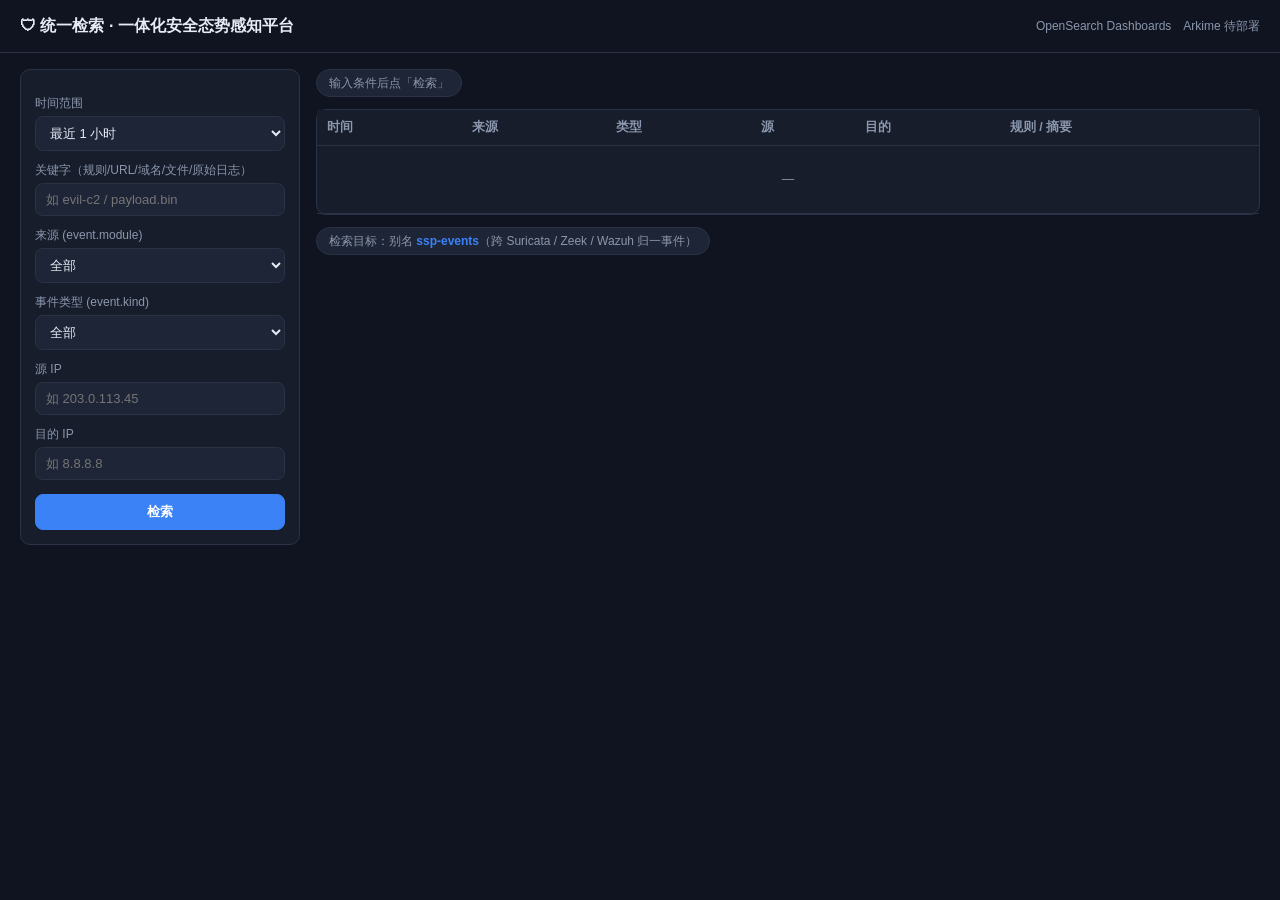
==== ui/index.html @ d2d4713a "feat(I-02): 统一检索入口与存储增强 - 统一检索别名 ssp-events（模板自动挂载 + scripts/init-alias.sh 补历史索引） - 统一检索页 ui/index.h" ====
<!DOCTYPE html>
<html lang="zh-CN">
<head>
<meta charset="utf-8"/>
<meta name="viewport" content="width=device-width, initial-scale=1"/>
<title>统一检索 · 一体化安全态势感知平台</title>
<style>
  :root{--bg:#0f1420;--panel:#171d2b;--panel2:#1e2536;--line:#2a3346;--txt:#e6ebf5;--mut:#8b97ad;--acc:#3b82f6;--alert:#ef4444;--ok:#22c55e;--warn:#f59e0b}
  *{box-sizing:border-box}
  body{margin:0;background:var(--bg);color:var(--txt);font:14px/1.5 -apple-system,Segoe UI,Roboto,"PingFang SC",sans-serif}
  header{padding:14px 20px;border-bottom:1px solid var(--line);display:flex;align-items:center;gap:16px;flex-wrap:wrap}
  header h1{font-size:16px;margin:0;font-weight:600}
  header .links{margin-left:auto;display:flex;gap:12px;font-size:12px}
  header a{color:var(--mut);text-decoration:none}header a:hover{color:var(--acc)}
  .wrap{padding:16px 20px;display:grid;grid-template-columns:280px 1fr;gap:16px;align-items:start}
  .card{background:var(--panel);border:1px solid var(--line);border-radius:10px;padding:14px}
  label{display:block;font-size:12px;color:var(--mut);margin:10px 0 4px}
  input,select,button{width:100%;background:var(--panel2);border:1px solid var(--line);color:var(--txt);border-radius:8px;padding:8px 10px;font-size:13px}
  button{background:var(--acc);border-color:var(--acc);color:#fff;cursor:pointer;font-weight:600;margin-top:14px}
  button:hover{filter:brightness(1.1)}
  .stats{display:flex;gap:10px;flex-wrap:wrap;margin-bottom:12px}
  .pill{background:var(--panel2);border:1px solid var(--line);border-radius:999px;padding:4px 12px;font-size:12px}
  .pill b{color:var(--acc)}
  table{width:100%;border-collapse:collapse;font-size:12.5px}
  th,td{text-align:left;padding:8px 10px;border-bottom:1px solid var(--line);white-space:nowrap;overflow:hidden;text-overflow:ellipsis;max-width:260px}
  th{color:var(--mut);font-weight:600;position:sticky;top:0;background:var(--panel)}
  tbody tr{cursor:pointer}tbody tr:hover{background:var(--panel2)}
  .tag{display:inline-block;padding:1px 7px;border-radius:6px;font-size:11px;border:1px solid var(--line);color:var(--mut)}
  .tag.alert{color:#fff;background:var(--alert);border-color:var(--alert)}
  .tag.suricata{color:#93c5fd}.tag.zeek{color:#5eead4}.tag.wazuh{color:#fdba74}
  .muted{color:var(--mut)}
  #detail{position:fixed;right:0;top:0;height:100%;width:520px;max-width:92vw;background:var(--panel);border-left:1px solid var(--line);padding:16px;overflow:auto;display:none}
  #detail pre{white-space:pre-wrap;word-break:break-all;font-size:12px;color:#cdd6e6}
  #detail .close{float:right;width:auto;margin:0;padding:2px 10px;background:var(--panel2);border:1px solid var(--line)}
  .empty{color:var(--mut);padding:24px;text-align:center}
  .err{color:var(--alert)}
</style>
</head>
<body>
<header>
  <h1>🛡 统一检索 · 一体化安全态势感知平台</h1>
  <div class="links">
    <a href="http://localhost:5601" target="_blank">OpenSearch Dashboards</a>
    <span class="muted">Arkime 待部署</span>
  </div>
</header>

<div class="wrap">
  <div class="card">
    <label>时间范围</label>
    <select id="range">
      <option value="15m">最近 15 分钟</option>
      <option value="1h" selected>最近 1 小时</option>
      <option value="24h">最近 24 小时</option>
      <option value="7d">最近 7 天</option>
      <option value="all">全部</option>
    </select>
    <label>关键字（规则/URL/域名/文件/原始日志）</label>
    <input id="kw" placeholder="如 evil-c2 / payload.bin"/>
    <label>来源 (event.module)</label>
    <select id="module">
      <option value="">全部</option>
      <option value="suricata">Suricata</option>
      <option value="zeek">Zeek</option>
      <option value="wazuh">Wazuh</option>
    </select>
    <label>事件类型 (event.kind)</label>
    <select id="kind">
      <option value="">全部</option>
      <option value="alert">alert 告警</option>
      <option value="event">event 事件</option>
    </select>
    <label>源 IP</label>
    <input id="sip" placeholder="如 203.0.113.45"/>
    <label>目的 IP</label>
    <input id="dip" placeholder="如 8.8.8.8"/>
    <button id="go">检索</button>
  </div>

  <div>
    <div class="stats" id="stats"><span class="pill muted">输入条件后点「检索」</span></div>
    <div class="card" style="padding:0">
      <table>
        <thead><tr><th>时间</th><th>来源</th><th>类型</th><th>源</th><th>目的</th><th>规则 / 摘要</th></tr></thead>
        <tbody id="rows"><tr><td colspan="6" class="empty">—</td></tr></tbody>
      </table>
    </div>
    <div class="stats" style="margin-top:12px">
      <span class="pill muted">检索目标：别名 <b>ssp-events</b>（跨 Suricata / Zeek / Wazuh 归一事件）</span>
    </div>
  </div>
</div>

<div id="detail">
  <button class="close" onclick="document.getElementById('detail').style.display='none'">关闭</button>
  <h3 id="dt" style="margin-top:0">事件详情</h3>
  <pre id="dj"></pre>
</div>

<script>
const OS = "http://localhost:9200";
const RANGES = {"15m":"now-15m","1h":"now-1h","24h":"now-24h","7d":"now-7d","all":null};

function buildQuery(){
  const must=[], filter=[];
  const r = RANGES[document.getElementById("range").value];
  if(r) filter.push({range:{"@timestamp":{"gte":r}}});
  const kw = document.getElementById("kw").value.trim();
  if(kw) must.push({query_string:{query:kw,fields:["rule.name^3","rule.description","url.full","url.domain","dns.question.name","file.name","file.hash.sha256","log.original","event.module"]}});
  const m = document.getElementById("module").value; if(m) filter.push({term:{"event.module":m}});
  const k = document.getElementById("kind").value; if(k) filter.push({term:{"event.kind":k}});
  const sip = document.getElementById("sip").value.trim(); if(sip) filter.push({term:{"source.ip":sip}});
  const dip = document.getElementById("dip").value.trim(); if(dip) filter.push({term:{"destination.ip":dip}});
  const q = {bool:{must: must.length?must:[{match_all:{}}], filter}};
  return {
    size: 50,
    sort: [{"@timestamp":"desc"}],
    query: q,
    aggs: { by_module:{terms:{field:"event.module"}}, by_kind:{terms:{field:"event.kind"}} },
    _source: ["@timestamp","event.module","event.kind","event.category","source.ip","source.port","destination.ip","destination.port","rule.name","rule.description","url.full","dns.question.name","file.name","host.name","source.geo"]
  };
}

function fmt(ts){return ts? new Date(ts).toLocaleString("zh-CN",{hour12:false}) : "-";}

async function search(){
  const rows = document.getElementById("rows");
  const stats = document.getElementById("stats");
  rows.innerHTML = '<tr><td colspan="6" class="empty">检索中…</td></tr>';
  try{
    const res = await fetch(OS + "/ssp-events/_search", {method:"POST", headers:{"Content-Type":"application/json"}, body: JSON.stringify(buildQuery())});
    const data = await res.json();
    if(!res.ok){ throw new Error(JSON.stringify(data.error||data)); }
    const total = data.hits.total.value ?? data.hits.total;
    const agg = data.aggregations || {};
    stats.innerHTML =
      `<span class="pill">命中 <b>${total}</b></span>` +
      Object.entries(agg).map(([k,v])=>
        `${v.buckets.map(b=>`<span class="pill">${k.replace("by_","")} ${b.key}: <b>${b.doc_count}</b></span>`).join("")}`
      ).join("");
    rows.innerHTML = data.hits.hits.length ? data.hits.hits.map(h=>{
      const s=h._source, mod=s.event?.module||"", kind=s.event?.kind||"";
      const summary = s.rule?.name || s.rule?.description || s.url?.full || s.dns?.question?.name || s.file?.name || s["log.original"] || s.event?.category || "";
      return `<tr onclick='showDetail(${JSON.stringify(JSON.stringify(s))})'>
        <td>${fmt(s["@timestamp"])}</td>
        <td><span class="tag ${mod}">${mod}</span></td>
        <td><span class="tag ${kind==="alert"?"alert":""}">${kind}</span></td>
        <td>${s.source?.ip||"-"}${s.source?.port?":"+s.source.port:""}</td>
        <td>${s.destination?.ip||"-"}${s.destination?.port?":"+s.destination.port:""}</td>
        <td title="${summary}">${summary}</td>
      </tr>`;
    }).join("") : '<tr><td colspan="6" class="empty">无结果</td></tr>';
  }catch(e){
    rows.innerHTML = `<tr><td colspan="6" class="empty err">检索失败：${e.message}<br>（确认栈已启动、别名 ssp-events 存在、OpenSearch CORS 已开启）</td></tr>`;
  }
}

function showDetail(json){
  document.getElementById("dj").textContent = JSON.stringify(JSON.parse(json), null, 2);
  document.getElementById("detail").style.display="block";
}

document.getElementById("go").onclick = search;
document.getElementById("kw").addEventListener("keydown", e=>{ if(e.key==="Enter") search(); });
</script>
</body>
</html>
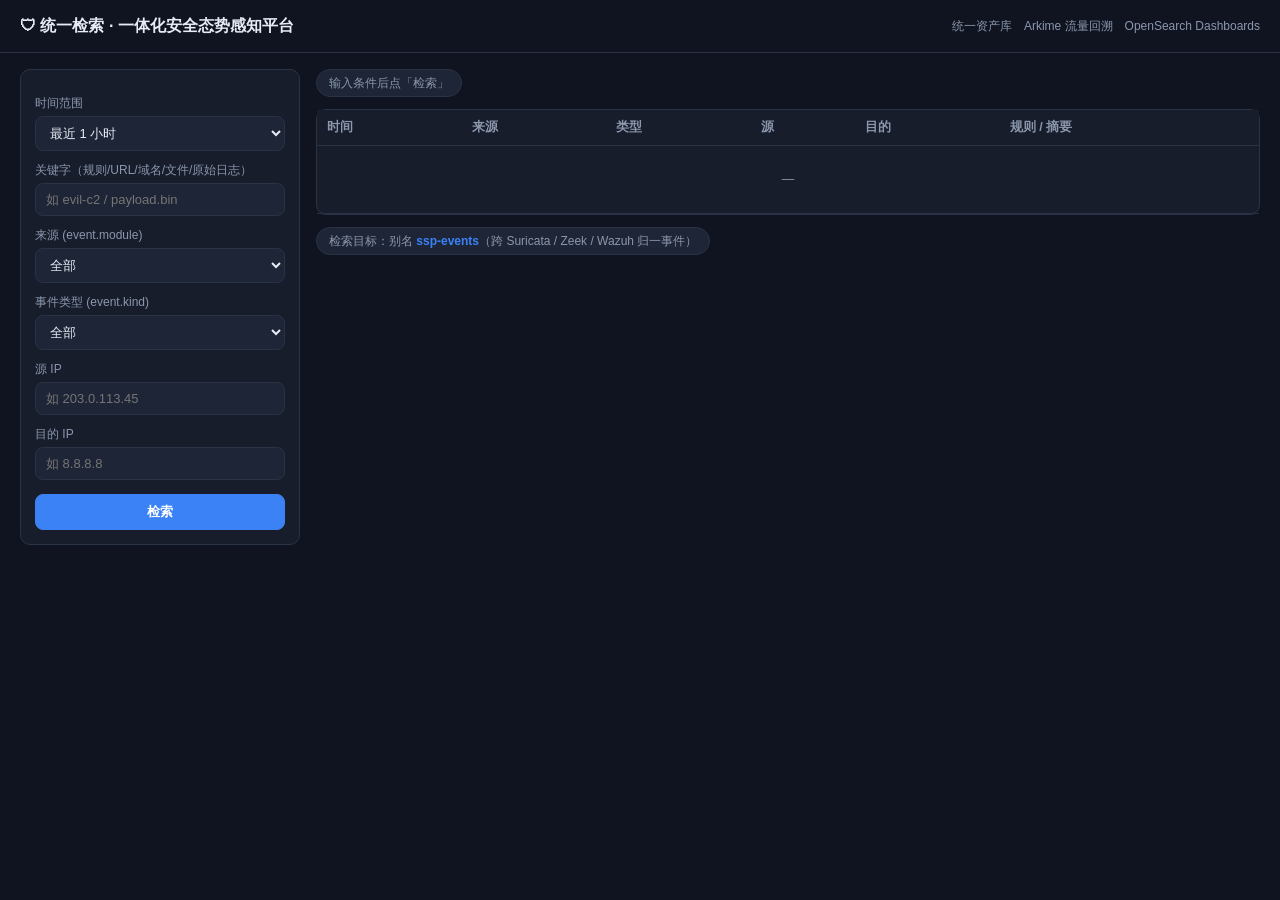
==== commit d17832ff: "feat(I-06,#10): 统一资产库 + Arkime 流量回溯并行落地 两条流并行开发，验证 per-service compose + include 的文件边界隔离有效： 唯一共享文件 d" ====
--- a/ui/index.html
+++ b/ui/index.html
@@ -40,8 +40,9 @@
 <header>
   <h1>🛡 统一检索 · 一体化安全态势感知平台</h1>
   <div class="links">
+    <a href="http://localhost:8088/assets.html">统一资产库</a>
+    <a href="http://localhost:8005" target="_blank">Arkime 流量回溯</a>
     <a href="http://localhost:5601" target="_blank">OpenSearch Dashboards</a>
-    <span class="muted">Arkime 待部署</span>
   </div>
 </header>
 
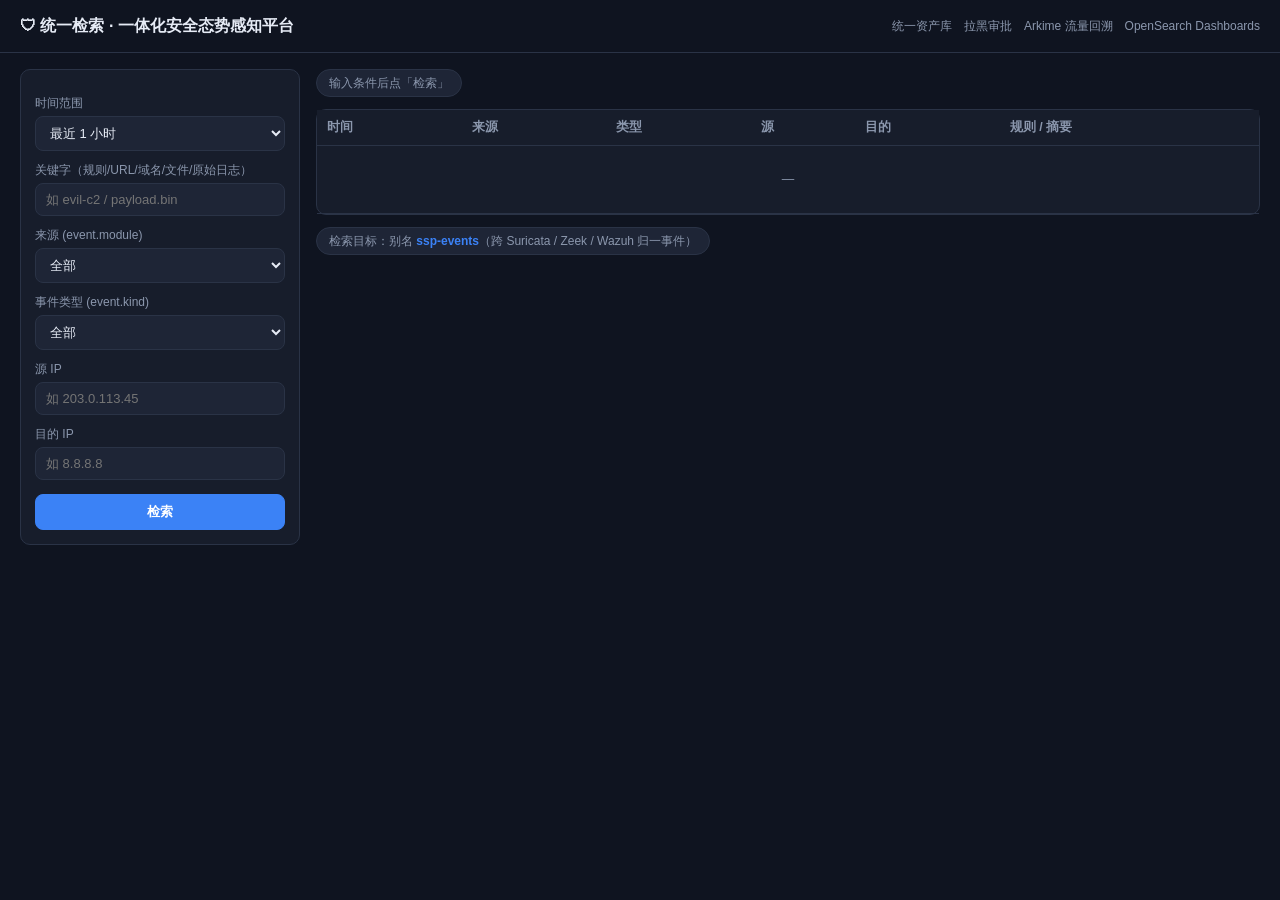
==== commit 9674b25c: "I-05 Shuffle SOAR + 人工审批拉黑（落黑点=本机 iptables） - 新增 services/soar（soar_server.py 剧本+审批引擎；blocker.py ipt" ====
--- a/ui/index.html
+++ b/ui/index.html
@@ -41,6 +41,7 @@
   <h1>🛡 统一检索 · 一体化安全态势感知平台</h1>
   <div class="links">
     <a href="http://localhost:8088/assets.html">统一资产库</a>
+    <a href="http://localhost:8088/soar.html">拉黑审批</a>
     <a href="http://localhost:8005" target="_blank">Arkime 流量回溯</a>
     <a href="http://localhost:5601" target="_blank">OpenSearch Dashboards</a>
   </div>
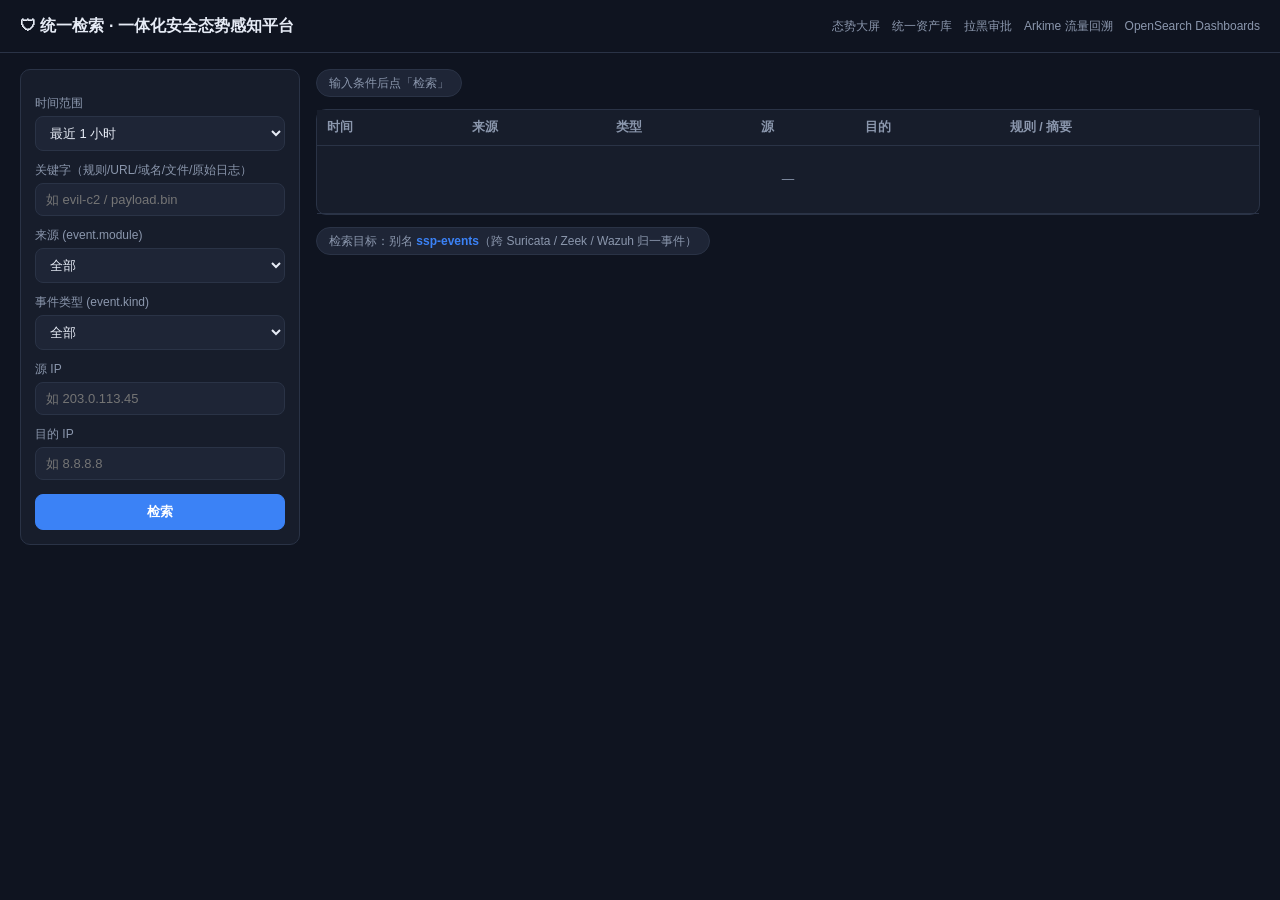
==== commit 4ea22e37: "feat(I-07): 态势大屏（攻击地图/告警TOP/资产热力/SLA）+ GeoIP 全链路 展示层（I-07）单页四宫格大屏，并打通"事件地理富化 → 告警携带坐标 → 大屏绘图"整条链路。  " ====
--- a/ui/index.html
+++ b/ui/index.html
@@ -40,6 +40,7 @@
 <header>
   <h1>🛡 统一检索 · 一体化安全态势感知平台</h1>
   <div class="links">
+    <a href="http://localhost:8088/dashboard.html">态势大屏</a>
     <a href="http://localhost:8088/assets.html">统一资产库</a>
     <a href="http://localhost:8088/soar.html">拉黑审批</a>
     <a href="http://localhost:8005" target="_blank">Arkime 流量回溯</a>
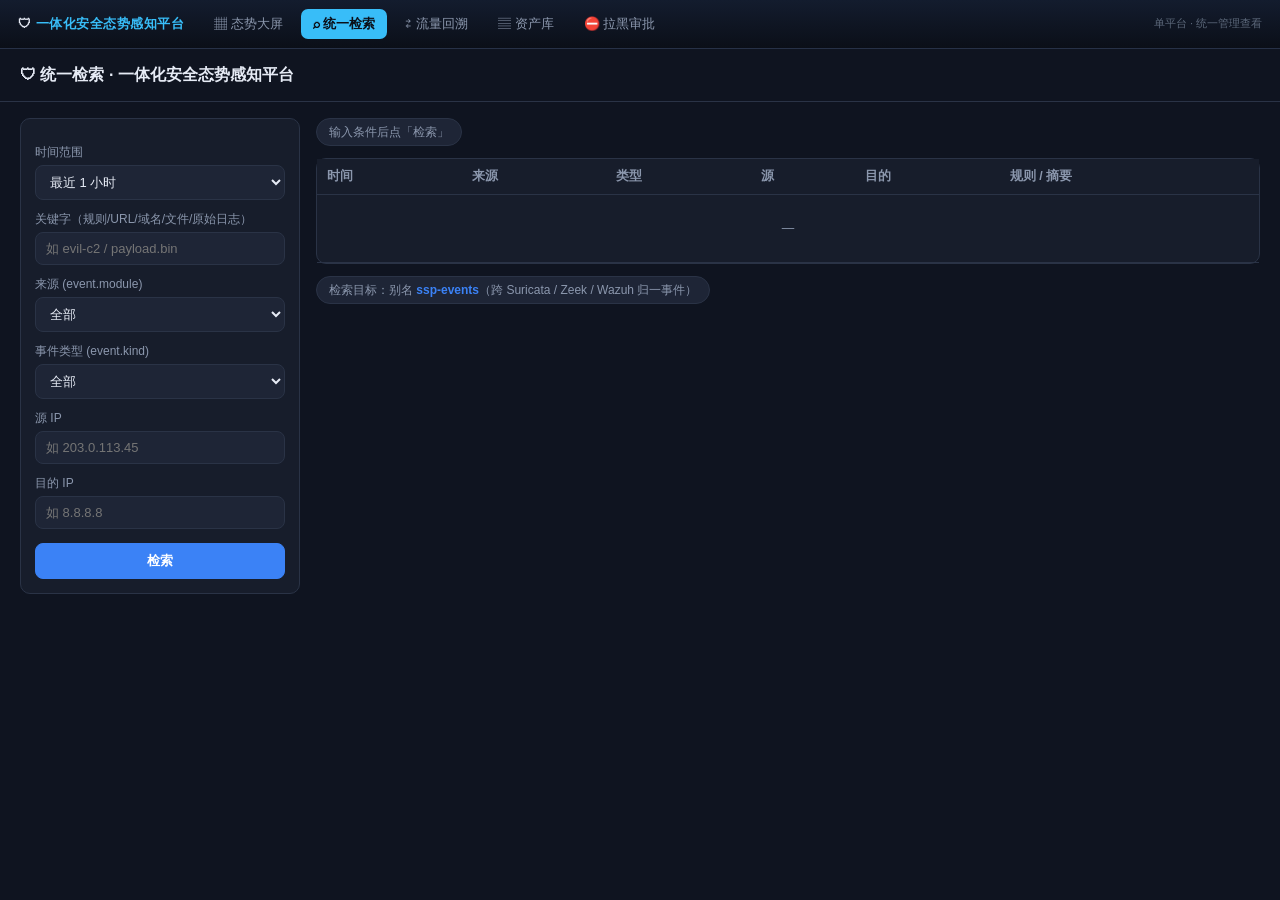
==== commit ff60803e: "feat(I-10): 统一平台整合——把 Arkime 流量回溯/日志能力收进平台，不再外跳第三方控制台 背景：第一轮形态是"门户+外链"，Arkime 与 OpenSearch Dashboard" ====
--- a/ui/index.html
+++ b/ui/index.html
@@ -39,13 +39,7 @@
 <body>
 <header>
   <h1>🛡 统一检索 · 一体化安全态势感知平台</h1>
-  <div class="links">
-    <a href="http://localhost:8088/dashboard.html">态势大屏</a>
-    <a href="http://localhost:8088/assets.html">统一资产库</a>
-    <a href="http://localhost:8088/soar.html">拉黑审批</a>
-    <a href="http://localhost:8005" target="_blank">Arkime 流量回溯</a>
-    <a href="http://localhost:5601" target="_blank">OpenSearch Dashboards</a>
-  </div>
+  <!-- 统一导航由 assets/nav.js 注入（同站多页，不再外跳第三方控制台） -->
 </header>
 
 <div class="wrap">
@@ -141,6 +135,14 @@
       Object.entries(agg).map(([k,v])=>
         `${v.buckets.map(b=>`<span class="pill">${k.replace("by_","")} ${b.key}: <b>${b.doc_count}</b></span>`).join("")}`
       ).join("");
+    // 平台内下钻：外网 IP 一键查流量（跳转本平台「流量回溯」页，带入 IP 与时间窗）
+    const PRIV = /^(10\.|127\.|169\.254\.|192\.168\.|172\.(1[6-9]|2\d|3[01])\.|203\.0\.113\.|198\.51\.100\.|192\.0\.2\.)/;
+    const isExt = ip => !!ip && !PRIV.test(ip) && ip!=="8.8.8.8";
+    const win = ts => { if(!ts) return ""; const t=new Date(ts).getTime(); if(isNaN(t)) return "";
+      return `&start=${t-300000}&end=${t+300000}`; };
+    const flow = (ip, ts) => isExt(ip)
+      ? ` <a href="traffic.html?ip=${encodeURIComponent(ip)}${win(ts)}" onclick="event.stopPropagation()" title="在平台内查看该 IP 的流量会话（不跳第三方控制台）" style="color:#38bdf8;text-decoration:none">⇄</a>`
+      : "";
     rows.innerHTML = data.hits.hits.length ? data.hits.hits.map(h=>{
       const s=h._source, mod=s.event?.module||"", kind=s.event?.kind||"";
       const summary = s.rule?.name || s.rule?.description || s.url?.full || s.dns?.question?.name || s.file?.name || s["log.original"] || s.event?.category || "";
@@ -148,8 +150,8 @@
         <td>${fmt(s["@timestamp"])}</td>
         <td><span class="tag ${mod}">${mod}</span></td>
         <td><span class="tag ${kind==="alert"?"alert":""}">${kind}</span></td>
-        <td>${s.source?.ip||"-"}${s.source?.port?":"+s.source.port:""}</td>
-        <td>${s.destination?.ip||"-"}${s.destination?.port?":"+s.destination.port:""}</td>
+        <td>${s.source?.ip||"-"}${s.source?.port?":"+s.source.port:""}${flow(s.source?.ip, s["@timestamp"])}</td>
+        <td>${s.destination?.ip||"-"}${s.destination?.port?":"+s.destination.port:""}${flow(s.destination?.ip, s["@timestamp"])}</td>
         <td title="${summary}">${summary}</td>
       </tr>`;
     }).join("") : '<tr><td colspan="6" class="empty">无结果</td></tr>';
@@ -166,5 +168,6 @@
 document.getElementById("go").onclick = search;
 document.getElementById("kw").addEventListener("keydown", e=>{ if(e.key==="Enter") search(); });
 </script>
+<script src="assets/nav.js"></script>
 </body>
 </html>
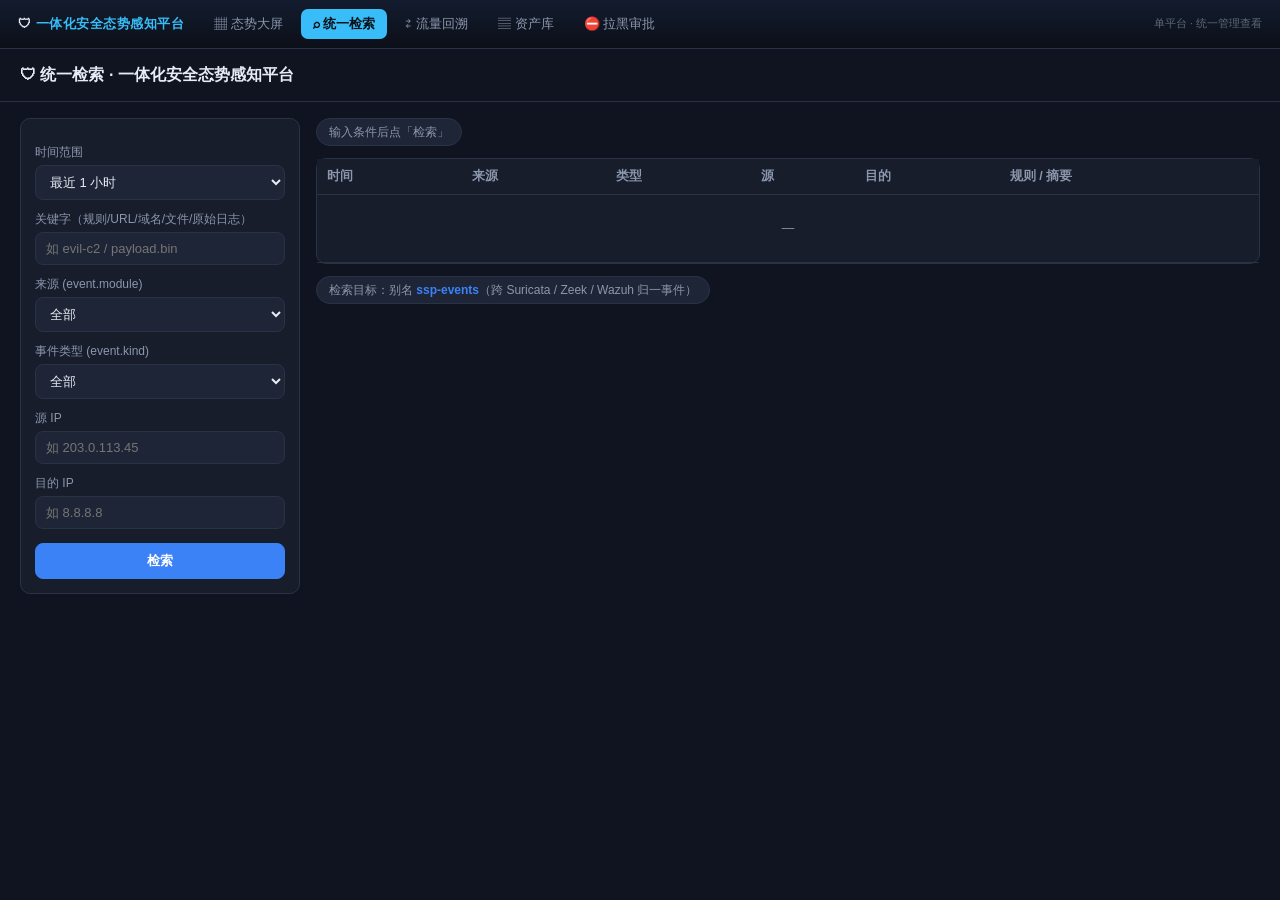
==== commit 307417b1: "feat(I-10): 平台后端收口——前端只连 :8093，OpenSearch/Arkime/关联/资产/SOAR 全部经 BFF 代理 承接 I-10：此前还残留"浏览器直连 :9200 查 O" ====
--- a/ui/index.html
+++ b/ui/index.html
@@ -95,7 +95,8 @@
 </div>
 
 <script>
-const OS = "http://localhost:9200";
+const PORTAL = "http://localhost:8093";   // 平台统一后端：前端只连它
+const OS = PORTAL + "/api/os";            // OpenSearch 经平台代理（不再直连 :9200）
 const RANGES = {"15m":"now-15m","1h":"now-1h","24h":"now-24h","7d":"now-7d","all":null};
 
 function buildQuery(){
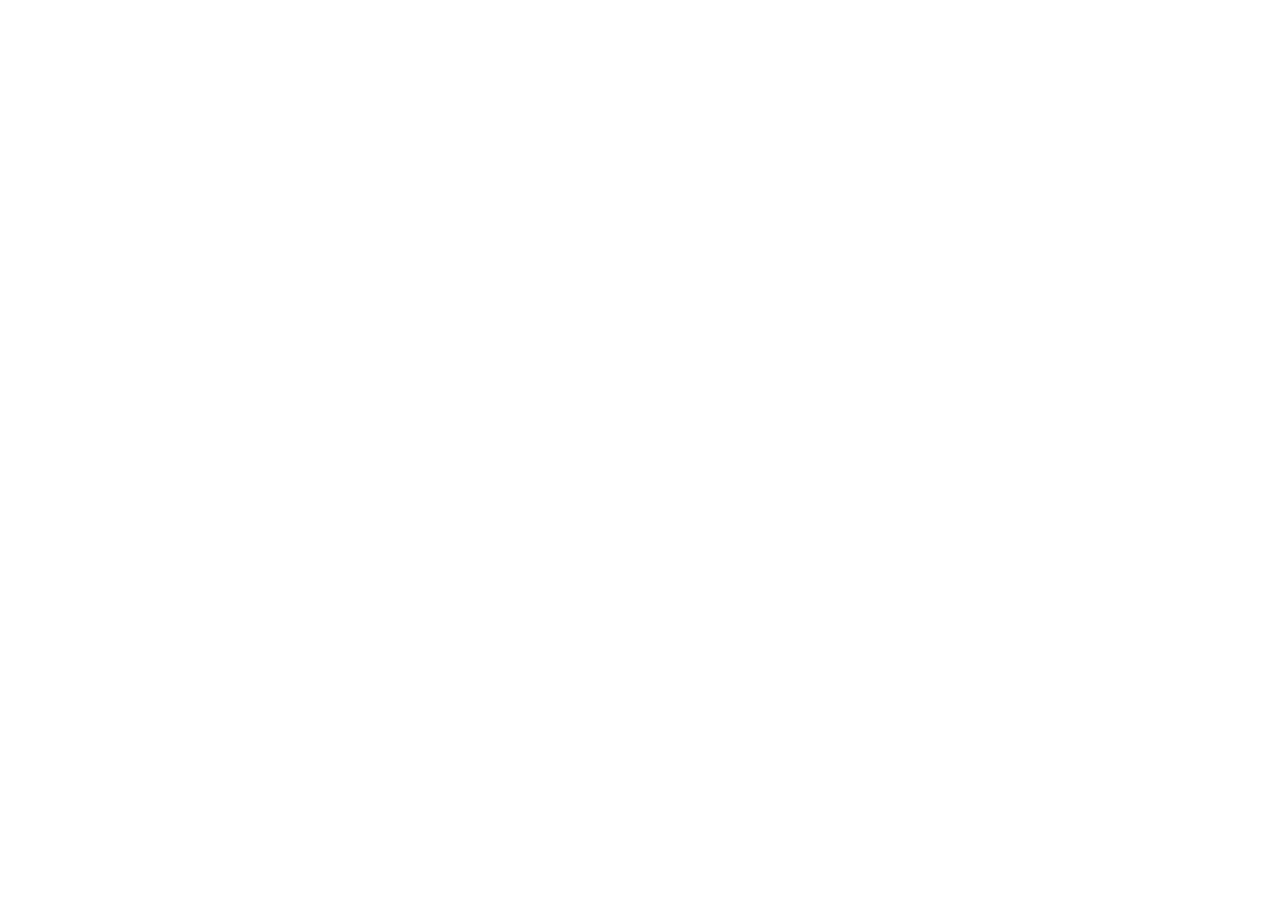
==== commit 6338a668: "refactor(ui): 前端工程化——原生 ES Modules SPA + 统一登录/会话/角色权限 - 散落多页 ui/*.html + ui/assets/nav.js 删除，改为同源 SP" ====
--- a/ui/index.html
+++ b/ui/index.html
@@ -1,174 +1,14 @@
 <!DOCTYPE html>
 <html lang="zh-CN">
 <head>
-<meta charset="utf-8"/>
-<meta name="viewport" content="width=device-width, initial-scale=1"/>
-<title>统一检索 · 一体化安全态势感知平台</title>
-<style>
-  :root{--bg:#0f1420;--panel:#171d2b;--panel2:#1e2536;--line:#2a3346;--txt:#e6ebf5;--mut:#8b97ad;--acc:#3b82f6;--alert:#ef4444;--ok:#22c55e;--warn:#f59e0b}
-  *{box-sizing:border-box}
-  body{margin:0;background:var(--bg);color:var(--txt);font:14px/1.5 -apple-system,Segoe UI,Roboto,"PingFang SC",sans-serif}
-  header{padding:14px 20px;border-bottom:1px solid var(--line);display:flex;align-items:center;gap:16px;flex-wrap:wrap}
-  header h1{font-size:16px;margin:0;font-weight:600}
-  header .links{margin-left:auto;display:flex;gap:12px;font-size:12px}
-  header a{color:var(--mut);text-decoration:none}header a:hover{color:var(--acc)}
-  .wrap{padding:16px 20px;display:grid;grid-template-columns:280px 1fr;gap:16px;align-items:start}
-  .card{background:var(--panel);border:1px solid var(--line);border-radius:10px;padding:14px}
-  label{display:block;font-size:12px;color:var(--mut);margin:10px 0 4px}
-  input,select,button{width:100%;background:var(--panel2);border:1px solid var(--line);color:var(--txt);border-radius:8px;padding:8px 10px;font-size:13px}
-  button{background:var(--acc);border-color:var(--acc);color:#fff;cursor:pointer;font-weight:600;margin-top:14px}
-  button:hover{filter:brightness(1.1)}
-  .stats{display:flex;gap:10px;flex-wrap:wrap;margin-bottom:12px}
-  .pill{background:var(--panel2);border:1px solid var(--line);border-radius:999px;padding:4px 12px;font-size:12px}
-  .pill b{color:var(--acc)}
-  table{width:100%;border-collapse:collapse;font-size:12.5px}
-  th,td{text-align:left;padding:8px 10px;border-bottom:1px solid var(--line);white-space:nowrap;overflow:hidden;text-overflow:ellipsis;max-width:260px}
-  th{color:var(--mut);font-weight:600;position:sticky;top:0;background:var(--panel)}
-  tbody tr{cursor:pointer}tbody tr:hover{background:var(--panel2)}
-  .tag{display:inline-block;padding:1px 7px;border-radius:6px;font-size:11px;border:1px solid var(--line);color:var(--mut)}
-  .tag.alert{color:#fff;background:var(--alert);border-color:var(--alert)}
-  .tag.suricata{color:#93c5fd}.tag.zeek{color:#5eead4}.tag.wazuh{color:#fdba74}
-  .muted{color:var(--mut)}
-  #detail{position:fixed;right:0;top:0;height:100%;width:520px;max-width:92vw;background:var(--panel);border-left:1px solid var(--line);padding:16px;overflow:auto;display:none}
-  #detail pre{white-space:pre-wrap;word-break:break-all;font-size:12px;color:#cdd6e6}
-  #detail .close{float:right;width:auto;margin:0;padding:2px 10px;background:var(--panel2);border:1px solid var(--line)}
-  .empty{color:var(--mut);padding:24px;text-align:center}
-  .err{color:var(--alert)}
-</style>
+  <meta charset="utf-8"/>
+  <meta name="viewport" content="width=device-width, initial-scale=1"/>
+  <title>一体化安全态势感知平台</title>
+  <link rel="icon" href="data:,"/>
+  <link rel="stylesheet" href="/src/styles/base.css"/>
 </head>
 <body>
-<header>
-  <h1>🛡 统一检索 · 一体化安全态势感知平台</h1>
-  <!-- 统一导航由 assets/nav.js 注入（同站多页，不再外跳第三方控制台） -->
-</header>
-
-<div class="wrap">
-  <div class="card">
-    <label>时间范围</label>
-    <select id="range">
-      <option value="15m">最近 15 分钟</option>
-      <option value="1h" selected>最近 1 小时</option>
-      <option value="24h">最近 24 小时</option>
-      <option value="7d">最近 7 天</option>
-      <option value="all">全部</option>
-    </select>
-    <label>关键字（规则/URL/域名/文件/原始日志）</label>
-    <input id="kw" placeholder="如 evil-c2 / payload.bin"/>
-    <label>来源 (event.module)</label>
-    <select id="module">
-      <option value="">全部</option>
-      <option value="suricata">Suricata</option>
-      <option value="zeek">Zeek</option>
-      <option value="wazuh">Wazuh</option>
-    </select>
-    <label>事件类型 (event.kind)</label>
-    <select id="kind">
-      <option value="">全部</option>
-      <option value="alert">alert 告警</option>
-      <option value="event">event 事件</option>
-    </select>
-    <label>源 IP</label>
-    <input id="sip" placeholder="如 203.0.113.45"/>
-    <label>目的 IP</label>
-    <input id="dip" placeholder="如 8.8.8.8"/>
-    <button id="go">检索</button>
-  </div>
-
-  <div>
-    <div class="stats" id="stats"><span class="pill muted">输入条件后点「检索」</span></div>
-    <div class="card" style="padding:0">
-      <table>
-        <thead><tr><th>时间</th><th>来源</th><th>类型</th><th>源</th><th>目的</th><th>规则 / 摘要</th></tr></thead>
-        <tbody id="rows"><tr><td colspan="6" class="empty">—</td></tr></tbody>
-      </table>
-    </div>
-    <div class="stats" style="margin-top:12px">
-      <span class="pill muted">检索目标：别名 <b>ssp-events</b>（跨 Suricata / Zeek / Wazuh 归一事件）</span>
-    </div>
-  </div>
-</div>
-
-<div id="detail">
-  <button class="close" onclick="document.getElementById('detail').style.display='none'">关闭</button>
-  <h3 id="dt" style="margin-top:0">事件详情</h3>
-  <pre id="dj"></pre>
-</div>
-
-<script>
-const PORTAL = "http://localhost:8093";   // 平台统一后端：前端只连它
-const OS = PORTAL + "/api/os";            // OpenSearch 经平台代理（不再直连 :9200）
-const RANGES = {"15m":"now-15m","1h":"now-1h","24h":"now-24h","7d":"now-7d","all":null};
-
-function buildQuery(){
-  const must=[], filter=[];
-  const r = RANGES[document.getElementById("range").value];
-  if(r) filter.push({range:{"@timestamp":{"gte":r}}});
-  const kw = document.getElementById("kw").value.trim();
-  if(kw) must.push({query_string:{query:kw,fields:["rule.name^3","rule.description","url.full","url.domain","dns.question.name","file.name","file.hash.sha256","log.original","event.module"]}});
-  const m = document.getElementById("module").value; if(m) filter.push({term:{"event.module":m}});
-  const k = document.getElementById("kind").value; if(k) filter.push({term:{"event.kind":k}});
-  const sip = document.getElementById("sip").value.trim(); if(sip) filter.push({term:{"source.ip":sip}});
-  const dip = document.getElementById("dip").value.trim(); if(dip) filter.push({term:{"destination.ip":dip}});
-  const q = {bool:{must: must.length?must:[{match_all:{}}], filter}};
-  return {
-    size: 50,
-    sort: [{"@timestamp":"desc"}],
-    query: q,
-    aggs: { by_module:{terms:{field:"event.module"}}, by_kind:{terms:{field:"event.kind"}} },
-    _source: ["@timestamp","event.module","event.kind","event.category","source.ip","source.port","destination.ip","destination.port","rule.name","rule.description","url.full","dns.question.name","file.name","host.name","source.geo"]
-  };
-}
-
-function fmt(ts){return ts? new Date(ts).toLocaleString("zh-CN",{hour12:false}) : "-";}
-
-async function search(){
-  const rows = document.getElementById("rows");
-  const stats = document.getElementById("stats");
-  rows.innerHTML = '<tr><td colspan="6" class="empty">检索中…</td></tr>';
-  try{
-    const res = await fetch(OS + "/ssp-events/_search", {method:"POST", headers:{"Content-Type":"application/json"}, body: JSON.stringify(buildQuery())});
-    const data = await res.json();
-    if(!res.ok){ throw new Error(JSON.stringify(data.error||data)); }
-    const total = data.hits.total.value ?? data.hits.total;
-    const agg = data.aggregations || {};
-    stats.innerHTML =
-      `<span class="pill">命中 <b>${total}</b></span>` +
-      Object.entries(agg).map(([k,v])=>
-        `${v.buckets.map(b=>`<span class="pill">${k.replace("by_","")} ${b.key}: <b>${b.doc_count}</b></span>`).join("")}`
-      ).join("");
-    // 平台内下钻：外网 IP 一键查流量（跳转本平台「流量回溯」页，带入 IP 与时间窗）
-    const PRIV = /^(10\.|127\.|169\.254\.|192\.168\.|172\.(1[6-9]|2\d|3[01])\.|203\.0\.113\.|198\.51\.100\.|192\.0\.2\.)/;
-    const isExt = ip => !!ip && !PRIV.test(ip) && ip!=="8.8.8.8";
-    const win = ts => { if(!ts) return ""; const t=new Date(ts).getTime(); if(isNaN(t)) return "";
-      return `&start=${t-300000}&end=${t+300000}`; };
-    const flow = (ip, ts) => isExt(ip)
-      ? ` <a href="traffic.html?ip=${encodeURIComponent(ip)}${win(ts)}" onclick="event.stopPropagation()" title="在平台内查看该 IP 的流量会话（不跳第三方控制台）" style="color:#38bdf8;text-decoration:none">⇄</a>`
-      : "";
-    rows.innerHTML = data.hits.hits.length ? data.hits.hits.map(h=>{
-      const s=h._source, mod=s.event?.module||"", kind=s.event?.kind||"";
-      const summary = s.rule?.name || s.rule?.description || s.url?.full || s.dns?.question?.name || s.file?.name || s["log.original"] || s.event?.category || "";
-      return `<tr onclick='showDetail(${JSON.stringify(JSON.stringify(s))})'>
-        <td>${fmt(s["@timestamp"])}</td>
-        <td><span class="tag ${mod}">${mod}</span></td>
-        <td><span class="tag ${kind==="alert"?"alert":""}">${kind}</span></td>
-        <td>${s.source?.ip||"-"}${s.source?.port?":"+s.source.port:""}${flow(s.source?.ip, s["@timestamp"])}</td>
-        <td>${s.destination?.ip||"-"}${s.destination?.port?":"+s.destination.port:""}${flow(s.destination?.ip, s["@timestamp"])}</td>
-        <td title="${summary}">${summary}</td>
-      </tr>`;
-    }).join("") : '<tr><td colspan="6" class="empty">无结果</td></tr>';
-  }catch(e){
-    rows.innerHTML = `<tr><td colspan="6" class="empty err">检索失败：${e.message}<br>（确认栈已启动、别名 ssp-events 存在、OpenSearch CORS 已开启）</td></tr>`;
-  }
-}
-
-function showDetail(json){
-  document.getElementById("dj").textContent = JSON.stringify(JSON.parse(json), null, 2);
-  document.getElementById("detail").style.display="block";
-}
-
-document.getElementById("go").onclick = search;
-document.getElementById("kw").addEventListener("keydown", e=>{ if(e.key==="Enter") search(); });
-</script>
-<script src="assets/nav.js"></script>
+  <div id="app"></div>
+  <script type="module" src="/src/main.js"></script>
 </body>
 </html>
